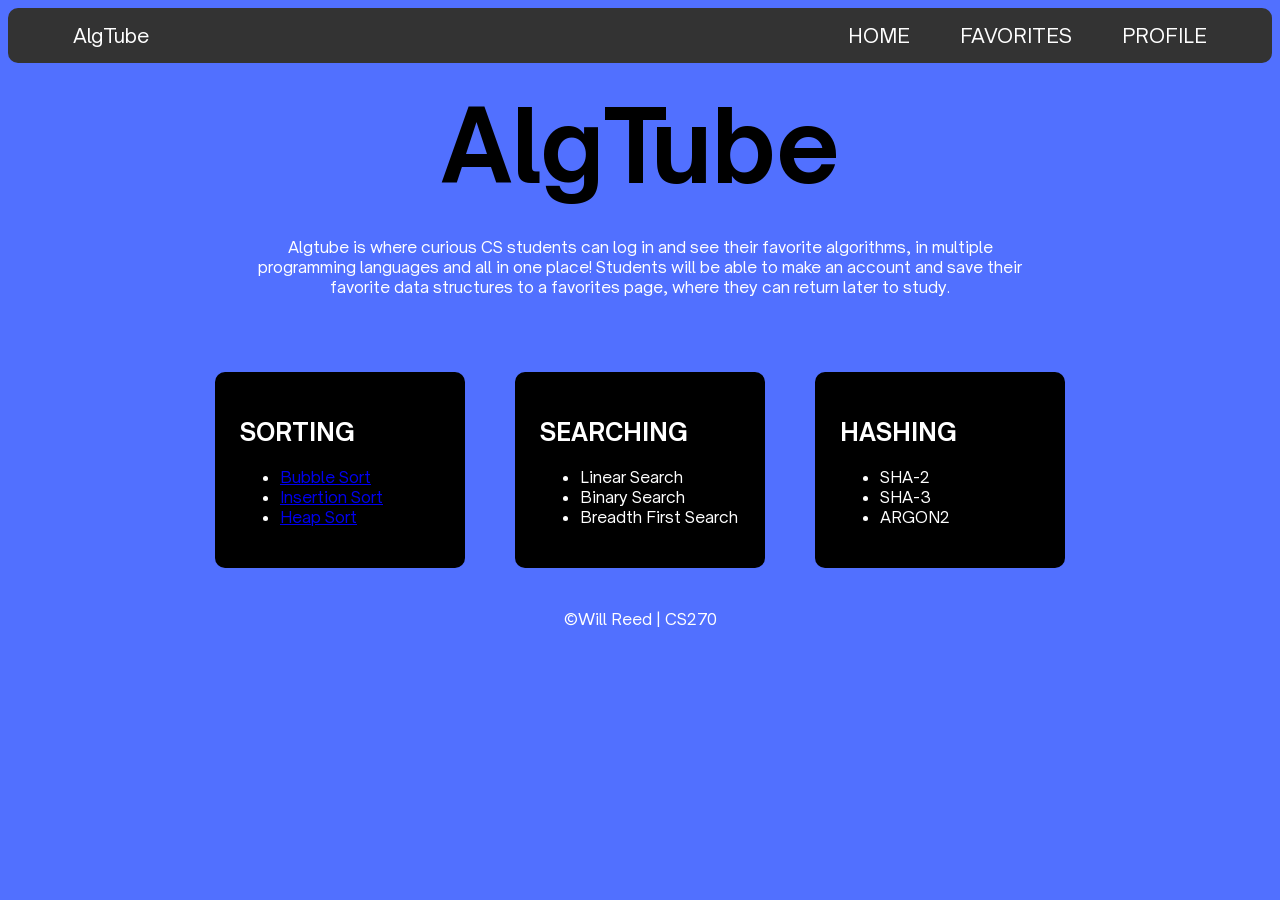
==== templates/home.html @ 4eafde91 "completed Algtube project" ====
<!DOCTYPE html>
<html lang="en">
    <head>
        <meta charset="UTF-8">
        <meta name="viewport">
        <link rel="stylesheet" href="/static/css/style.css">
        <title>
            AlgTube | Home
        </title>
    </head>
    <body>
        <nav>
            <p>AlgTube</p>
            <ul>
                <li><a href="/">PROFILE</a></li>
                <li><a href="/favorites">FAVORITES</a></li>
                <li><a>HOME</a></li>
            </ul>
        </nav>
        <header>
            <h1 id="homeHead">AlgTube</h1>
        </header>
            <p id="homeBlurb">
                Algtube is where curious CS students can log in and see their favorite algorithms, 
                in multiple programming languages and all in one place! Students will be able to make 
                an account and save their favorite data structures to a favorites page, where they 
                can return later to study. 
            </p>
        <div class="container">
            <section>
                <h2>SORTING</h2>
                <ul>
                    <li><a href="/algorithms/bubbleSort">Bubble Sort</a></li>
                    <li><a href="/algorithms/insertionSort">Insertion Sort</a></li>
                    <li><a href="/algorithms/heapSort">Heap Sort</a></li>
                </ul>
            </section>
            <section>
                <h2>SEARCHING</h2>
                <ul>
                    <li>Linear Search</li>
                    <li>Binary Search</li>
                    <li>Breadth First Search</li>
                </ul>
            </section>
            <section>
                <h2>HASHING</h2>
                <ul>
                    <li>SHA-2</li>
                    <li>SHA-3</li>
                    <li>ARGON2</li>
                </ul>
            </section>
        </div>
        <footer>
            <p>©Will Reed | CS270</p>
        </footer>
    </body>
</html>
---- static/css/style.css ----
@font-face {
    font-family: OpenSauce;
    src: url(/static/fonts/OpenSauceOneVF.woff2);
}

/* General styling */
body { 
    background-color: #5170ff;
    font-family: "OpenSauce";
}

header {
    display: flex;
    justify-content: center;
    align-items: center;
    font-size: 30px;
}

.container {
    display: flex;
    justify-content: center;
    width: 90%;
    margin-top: 20px;
    margin-right: auto;
    margin-left: auto;
}

section {
    color: white;
    background-color: black;
    border-radius: 10px;
    width: 100%;
    max-width: 200px;
    padding: 25px;
    margin: 25px;
}

.algDef {
    color: black;
    background-color: white;
    max-width: 600px;
}

.code {
    color: white;
    font-family: monospace;
    background-color: #5170ff;
    border-radius: 10px;
    padding: 10px;
}

.algViz {
    justify-content: center;
    background-color: white;
    color: black;
    max-width: 100%;
}

.favorites {
    display: flex;
    justify-content: center;
    color: black;
    background-color: white;
    width: 100%;
    max-width: 600px;
}

.panel {
    display: flex;
    flex-direction: column;
    justify-content: center;
    align-items: center;
    color: black;

    background-color: #ffffff;
    border-radius: 10px;

    width: 100%;
    max-width: 350px;
    padding: 30px;
    margin: auto;
}

.panel h2 {
    margin-top: 0;
}

footer {
    color: white;
    display: flex;
    justify-content: center;
    align-items: center;
}

/* Nav Styling */
nav {
    overflow: hidden;
    background-color: #333333;
    margin: 0;
    margin-bottom: 20px;
    padding: 0;
    font-size: 20px;
    border-radius: 10px;
}

nav ul {
  list-style-type: none;
  margin: 0;
  padding-right: 40px;
}

nav p {
    margin: 0;
  padding: 15px 65px;
    float: left;
    color: white;
}

nav ul li {
  float: right;
}

nav ul li a {
  display: block;
  color: white;
  text-align: center;
  padding: 15px 25px;
  text-decoration: none;
}

ul li a:hover {
  background-color: #111111;
}

/* Login Styling */
.panel form {
    display: flex;
    flex-direction: column;
    justify-content: center;
    align-items: center;

    gap: 10px;
}

form input {
    width: 100%;
    padding: 0px 20px;
}

form button {
    color: white;
    background-color: #5170ff;
    border-style: none;
    border-radius: 10px;
    padding: 10px 20px;
}

button {
    font-weight: bold; 
}
    
/* Home Styling */
#homeHead {
    font-size: 100px;
    margin: 0;
}

#homeBlurb {
    color: white;
    display: flex;
    justify-content: center;
    align-items: center;
    text-align: center;
    max-width: 800px;
    padding: 30px;
    margin: auto;
}

/* Favorites Styling*/
table, th, td {
  border: 1px solid black;
  border-collapse: collapse;
}

th, td {
  text-align: center;
  padding-top: 10px;
  padding-bottom: 20px;
  padding-left: 30px;
  padding-right: 40px;
}
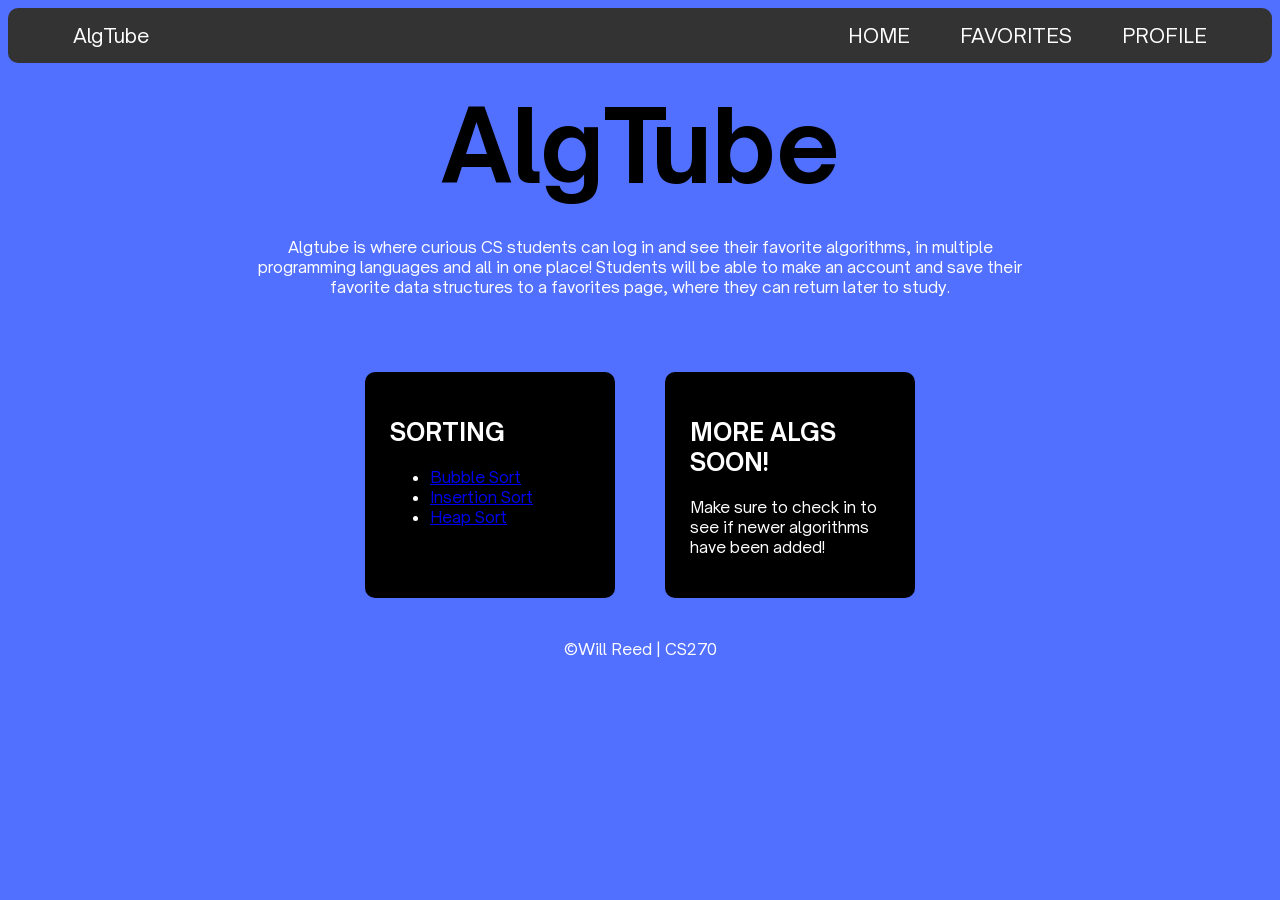
==== commit 803931b9: "Cleaned pages and buttons, added external links git push origin main git add . git add ." ====
--- a/templates/home.html
+++ b/templates/home.html
@@ -36,19 +36,8 @@
                 </ul>
             </section>
             <section>
-                <h2>SEARCHING</h2>
-                <ul>
-                    <li>Linear Search</li>
-                    <li>Binary Search</li>
-                    <li>Breadth First Search</li>
-                </ul>
-            </section>
-            <section>
-                <h2>HASHING</h2>
-                <ul>
-                    <li>SHA-2</li>
-                    <li>SHA-3</li>
-                    <li>ARGON2</li>
+                <h2>MORE ALGS SOON!</h2>
+                <p>Make sure to check in to see if newer algorithms have been added!</p>
                 </ul>
             </section>
         </div>
--- a/static/css/style.css
+++ b/static/css/style.css
@@ -188,4 +188,28 @@
   padding-bottom: 20px;
   padding-left: 30px;
   padding-right: 40px;
+}
+
+.favorite-btn {
+    background-color: #4CAF50;
+    color: white;
+    border: none;
+    padding: 10px 16px;
+    cursor: pointer;
+    border-radius: 6px;
+    transition: all 0.2s ease;
+    margin-left: 25px;
+}
+
+.favorite-btn:hover {
+    background-color: #888;
+}
+
+.favorite-btn.favorited {
+    background-color: #555;
+    cursor: default;
+}
+
+.favorite-btn.favorited:hover {
+    background-color: #555;
 }
